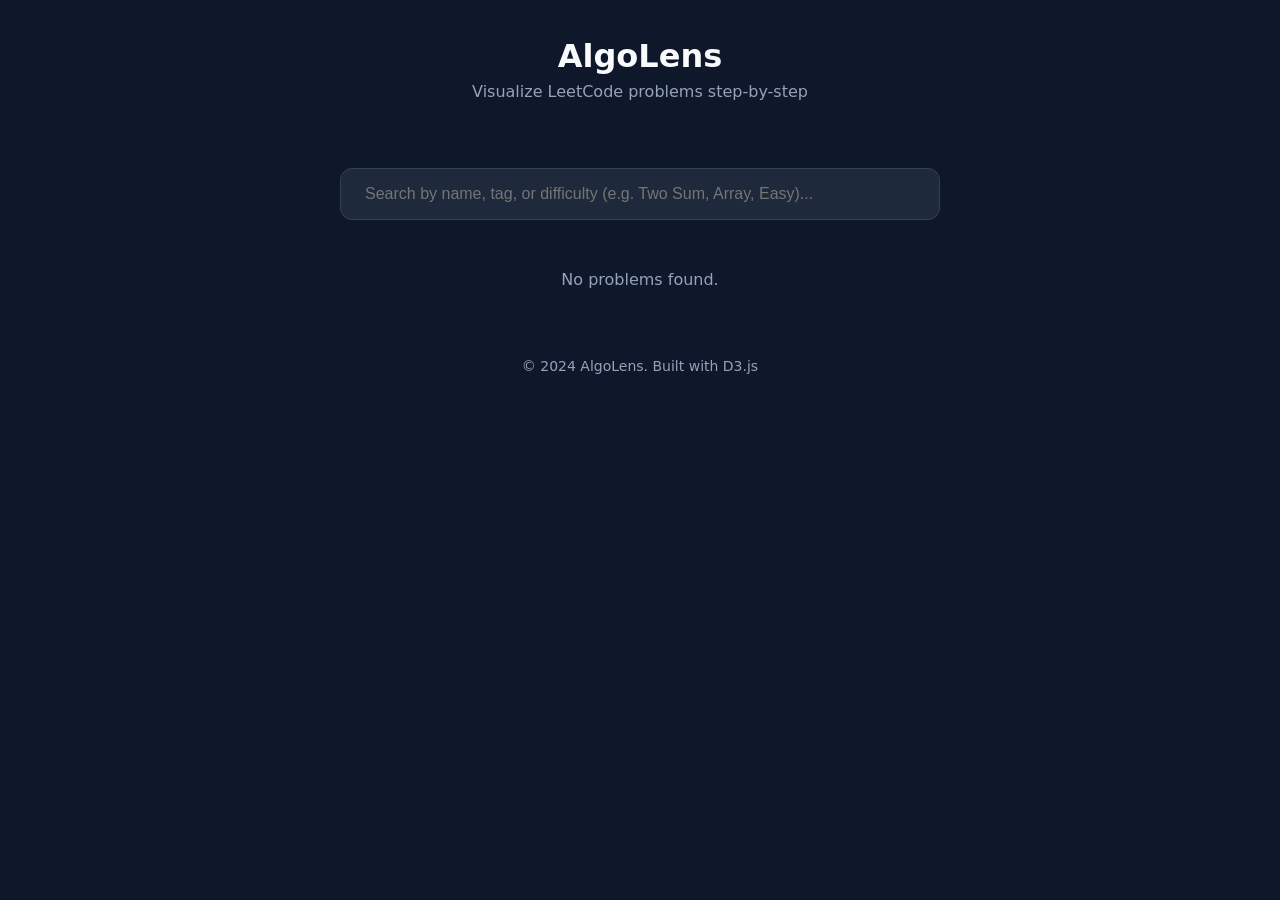
==== visualizer.html @ 5ff3eb58 "feat: initial AlgoLens scaffold" ====
<!DOCTYPE html>
<html lang="en">
<head>
    <meta charset="UTF-8">
    <meta name="viewport" content="width=device-width, initial-scale=1.0">
    <title>Visualizer | AlgoLens</title>
    <link rel="stylesheet" href="css/base.css">
    <link rel="stylesheet" href="css/layout.css">
    <link rel="stylesheet" href="css/components.css">
    <link rel="stylesheet" href="css/visualizer.css">
    <script src="https://d3js.org/d3.v7.min.js"></script>
</head>
<body>
    <header class="header" style="padding: 1rem 0;">
        <div class="container" style="display: flex; align-items: center; justify-content: space-between;">
            <a href="index.html" style="font-size: 1.5rem; font-weight: bold;">AlgoLens</a>
            <h2 id="problem-title" style="font-size: 1.125rem;">Problem Title</h2>
            <div id="problem-difficulty" class="badge">Easy</div>
        </div>
    </header>

    <main class="main-content container">
        <div class="visualizer-container">
            <div class="canvas-area" id="visualizer-canvas">
                <!-- D3.js will render here -->
            </div>

            <aside class="side-panel">
                <div class="controls-card">
                    <h3>Controls</h3>
                    <div class="controls">
                        <button id="btn-prev" class="control-btn" title="Previous Step">
                            <svg width="24" height="24" viewBox="0 0 24 24" fill="none" stroke="currentColor" stroke-width="2"><path d="M15 18l-6-6 6-6"/></svg>
                        </button>
                        <button id="btn-play-pause" class="control-btn" title="Play/Pause">
                            <svg id="play-icon" width="24" height="24" viewBox="0 0 24 24" fill="none" stroke="currentColor" stroke-width="2"><path d="M5 3l14 9-14 9V3z"/></svg>
                            <svg id="pause-icon" style="display: none;" width="24" height="24" viewBox="0 0 24 24" fill="none" stroke="currentColor" stroke-width="2"><rect x="6" y="4" width="4" height="16"/><rect x="14" y="4" width="4" height="16"/></svg>
                        </button>
                        <button id="btn-next" class="control-btn" title="Next Step">
                            <svg width="24" height="24" viewBox="0 0 24 24" fill="none" stroke="currentColor" stroke-width="2"><path d="M9 18l6-6-6-6"/></svg>
                        </button>
                    </div>
                    <div style="margin-top: 1.5rem;">
                        <label style="font-size: 0.875rem; color: var(--text-muted);">Speed</label>
                        <input type="range" id="speed-slider" class="speed-control" min="100" max="2000" step="100" value="1000">
                    </div>
                </div>

                <div class="description-card">
                    <h3>Step Description</h3>
                    <div id="step-info" class="step-description">
                        <p>Loading algorithm steps...</p>
                    </div>
                </div>
            </aside>
        </div>
    </main>

    <script type="module" src="js/router.js"></script>
</body>
</html>
---- css/base.css ----
:root {
    --bg-color: #0f172a;
    --card-bg: #1e293b;
    --text-color: #f8fafc;
    --text-muted: #94a3b8;
    --primary: #38bdf8;
    --primary-hover: #0ea5e9;
    --easy: #22c55e;
    --medium: #eab308;
    --hard: #ef4444;
    --border-color: #334155;
    --font-family: 'Inter', system-ui, -apple-system, sans-serif;
}

* {
    margin: 0;
    padding: 0;
    box-sizing: border-box;
}

body {
    background-color: var(--bg-color);
    color: var(--text-color);
    font-family: var(--font-family);
    line-height: 1.5;
    -webkit-font-smoothing: antialiased;
}

a {
    text-decoration: none;
    color: inherit;
}

button {
    cursor: pointer;
    border: none;
    outline: none;
    font-family: inherit;
}

ul {
    list-style: none;
}
---- css/layout.css ----
.container {
    max-width: 1200px;
    margin: 0 auto;
    padding: 0 1.5rem;
}

.header {
    padding: 2rem 0;
    text-align: center;
}

.main-content {
    padding: 2rem 0;
}

.grid {
    display: grid;
    gap: 1.5rem;
    grid-template-columns: repeat(auto-fill, minmax(300px, 1fr));
}

footer {
    padding: 2rem 0;
    text-align: center;
    color: var(--text-muted);
    font-size: 0.875rem;
}

@media (max-width: 640px) {
    .container {
        padding: 0 1rem;
    }
}
---- css/components.css ----
/* Search Bar */
.search-container {
    max-width: 600px;
    margin: 0 auto 3rem;
    position: relative;
}

.search-input {
    width: 100%;
    padding: 1rem 1.5rem;
    background: var(--card-bg);
    border: 1px solid var(--border-color);
    border-radius: 0.75rem;
    color: var(--text-color);
    font-size: 1rem;
    transition: border-color 0.2s;
}

.search-input:focus {
    border-color: var(--primary);
    outline: none;
}

/* Problem Card */
.problem-card {
    background: var(--card-bg);
    border: 1px solid var(--border-color);
    border-radius: 1rem;
    padding: 1.5rem;
    transition: transform 0.2s, border-color 0.2s;
    display: flex;
    flex-direction: column;
    justify-content: space-between;
    cursor: pointer;
}

.problem-card:hover {
    transform: translateY(-4px);
    border-color: var(--primary);
}

.problem-title {
    font-size: 1.25rem;
    font-weight: 600;
    margin-bottom: 0.5rem;
}

.problem-meta {
    display: flex;
    align-items: center;
    gap: 0.75rem;
    margin-bottom: 1rem;
}

.badge {
    padding: 0.25rem 0.75rem;
    border-radius: 9999px;
    font-size: 0.75rem;
    font-weight: 600;
    text-transform: uppercase;
}

.badge.easy { background: rgba(34, 197, 94, 0.1); color: var(--easy); }
.badge.medium { background: rgba(234, 179, 8, 0.1); color: var(--medium); }
.badge.hard { background: rgba(239, 68, 68, 0.1); color: var(--hard); }

.tag-list {
    display: flex;
    flex-wrap: wrap;
    gap: 0.5rem;
}

.tag {
    font-size: 0.75rem;
    color: var(--text-muted);
    background: rgba(148, 163, 184, 0.1);
    padding: 0.125rem 0.5rem;
    border-radius: 4px;
}

/* Buttons */
.btn {
    padding: 0.5rem 1rem;
    border-radius: 0.5rem;
    font-weight: 500;
    transition: background 0.2s;
}

.btn-primary {
    background: var(--primary);
    color: white;
}

.btn-primary:hover {
    background: var(--primary-hover);
}
---- css/visualizer.css ----
.visualizer-container {
    display: grid;
    grid-template-columns: 1fr 350px;
    gap: 1.5rem;
    height: calc(100vh - 150px);
}

.canvas-area {
    background: var(--card-bg);
    border: 1px solid var(--border-color);
    border-radius: 1rem;
    position: relative;
    overflow: hidden;
}

.side-panel {
    display: flex;
    flex-direction: column;
    gap: 1.5rem;
}

.controls-card, .description-card {
    background: var(--card-bg);
    border: 1px solid var(--border-color);
    border-radius: 1rem;
    padding: 1.5rem;
}

.description-card {
    flex-grow: 1;
    overflow-y: auto;
}

.controls {
    display: flex;
    align-items: center;
    justify-content: center;
    gap: 1rem;
    margin-top: 1rem;
}

.control-btn {
    background: var(--border-color);
    color: var(--text-color);
    width: 40px;
    height: 40px;
    border-radius: 50%;
    display: flex;
    align-items: center;
    justify-content: center;
    transition: background 0.2s;
}

.control-btn:hover {
    background: var(--text-muted);
}

.control-btn.active {
    background: var(--primary);
}

.speed-control {
    width: 100%;
    margin-top: 1rem;
}

.step-description {
    font-size: 0.9375rem;
    color: var(--text-muted);
}

.step-description strong {
    color: var(--text-color);
    display: block;
    margin-bottom: 0.5rem;
}

@media (max-width: 1024px) {
    .visualizer-container {
        grid-template-columns: 1fr;
        height: auto;
    }
    
    .canvas-area {
        height: 400px;
    }
}
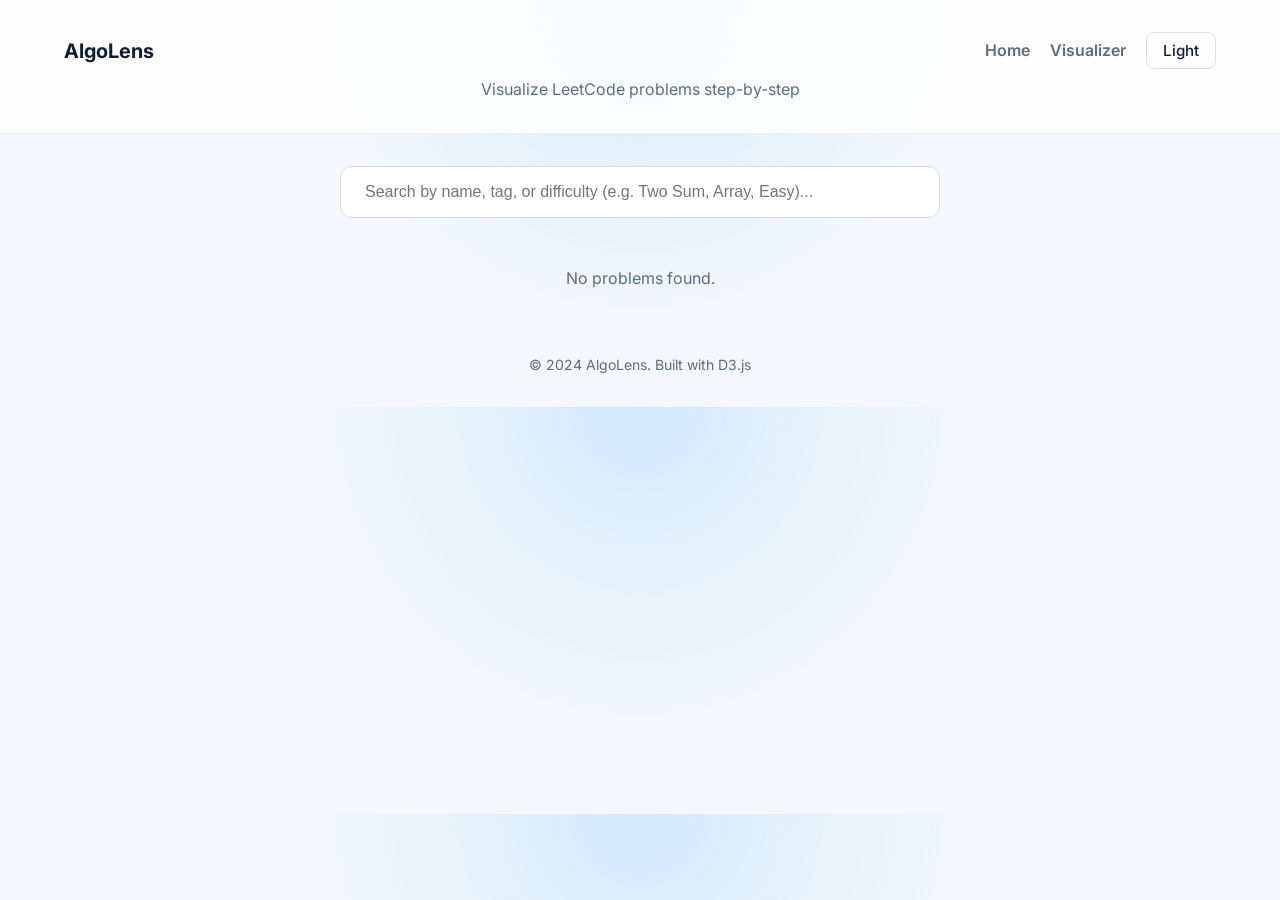
==== commit a94124d0: "feat: polish UI with light/dark theme, improved cards, favicon, accessibility" ====
--- a/visualizer.html
+++ b/visualizer.html
@@ -4,6 +4,11 @@
     <meta charset="UTF-8">
     <meta name="viewport" content="width=device-width, initial-scale=1.0">
     <title>Visualizer | AlgoLens</title>
+    <meta name="description" content="AlgoLens visualizer — step through algorithm states rendered with D3.js">
+    <link rel="icon" href="favicon.svg" type="image/svg+xml">
+    <link rel="preconnect" href="https://fonts.googleapis.com">
+    <link rel="preconnect" href="https://fonts.gstatic.com" crossorigin>
+    <link href="https://fonts.googleapis.com/css2?family=Inter:wght@400;600;700&display=swap" rel="stylesheet">
     <link rel="stylesheet" href="css/base.css">
     <link rel="stylesheet" href="css/layout.css">
     <link rel="stylesheet" href="css/components.css">
@@ -11,11 +16,20 @@
     <script src="https://d3js.org/d3.v7.min.js"></script>
 </head>
 <body>
+    <a class="skip-link" href="#visualizer-canvas">Skip to visualizer</a>
     <header class="header" style="padding: 1rem 0;">
-        <div class="container" style="display: flex; align-items: center; justify-content: space-between;">
-            <a href="index.html" style="font-size: 1.5rem; font-weight: bold;">AlgoLens</a>
-            <h2 id="problem-title" style="font-size: 1.125rem;">Problem Title</h2>
-            <div id="problem-difficulty" class="badge">Easy</div>
+        <div class="container header-row" style="align-items: center; justify-content: space-between;">
+            <div style="display:flex; gap:1rem; align-items:center;">
+                <a class="logo" href="index.html">AlgoLens</a>
+                <a href="index.html" class="btn btn-primary">Back</a>
+            </div>
+            <h2 id="problem-title" class="problem-heading">Problem Title</h2>
+            <div style="display:flex; align-items:center; gap:0.75rem;">
+                <div id="problem-difficulty" class="badge">Easy</div>
+                <button type="button" class="btn btn-ghost theme-toggle" data-theme-toggle aria-pressed="false">
+                    <span data-theme-label>Dark</span>
+                </button>
+            </div>
         </div>
     </header>
 
--- a/css/base.css
+++ b/css/base.css
@@ -1,15 +1,29 @@
 :root {
-    --bg-color: #0f172a;
-    --card-bg: #1e293b;
-    --text-color: #f8fafc;
-    --text-muted: #94a3b8;
-    --primary: #38bdf8;
-    --primary-hover: #0ea5e9;
+    --bg-color: #0b1220;
+    --bg-accent: radial-gradient(circle at top, rgba(63,176,255,0.14), transparent 48%);
+    --card-bg: #0f1724;
+    --card-bg-soft: rgba(15, 23, 36, 0.82);
+    --text-color: #e6eef6;
+    --text-muted: #9fb0c8;
+    --primary: #3fb0ff;
+    --primary-hover: #1ea0f5;
     --easy: #22c55e;
     --medium: #eab308;
     --hard: #ef4444;
     --border-color: #334155;
     --font-family: 'Inter', system-ui, -apple-system, sans-serif;
+}
+
+:root[data-theme="light"] {
+    --bg-color: #f4f7fb;
+    --bg-accent: radial-gradient(circle at top, rgba(63,176,255,0.18), transparent 42%);
+    --card-bg: #ffffff;
+    --card-bg-soft: rgba(255, 255, 255, 0.86);
+    --text-color: #102033;
+    --text-muted: #5b6d81;
+    --primary: #176fd6;
+    --primary-hover: #0f5bb2;
+    --border-color: #d6e0ea;
 }
 
 * {
@@ -19,11 +33,47 @@
 }
 
 body {
-    background-color: var(--bg-color);
+    background: var(--bg-accent), var(--bg-color);
     color: var(--text-color);
     font-family: var(--font-family);
     line-height: 1.5;
     -webkit-font-smoothing: antialiased;
+}
+
+/* Utility: visually hidden (for accessible labels) */
+.visually-hidden {
+    position: absolute !important;
+    height: 1px; width: 1px;
+    overflow: hidden;
+    clip: rect(1px, 1px, 1px, 1px);
+    white-space: nowrap;
+}
+
+/* Skip link for keyboard users */
+.skip-link {
+    position: absolute;
+    left: -999px;
+    top: auto;
+    width: 1px;
+    height: 1px;
+    overflow: hidden;
+}
+.skip-link:focus {
+    left: 1rem;
+    top: 1rem;
+    width: auto;
+    height: auto;
+    background: var(--card-bg);
+    color: var(--text-color);
+    padding: 0.5rem 0.75rem;
+    border-radius: 4px;
+    z-index: 9999;
+}
+
+/* Focus outlines for accessibility */
+:focus {
+    outline: 3px solid rgba(63,176,255,0.16);
+    outline-offset: 2px;
 }
 
 a {
--- a/css/layout.css
+++ b/css/layout.css
@@ -7,6 +7,54 @@
 .header {
     padding: 2rem 0;
     text-align: center;
+    background: var(--card-bg-soft);
+    border-bottom: 1px solid rgba(148, 163, 184, 0.14);
+    backdrop-filter: blur(12px);
+}
+
+.header-row {
+    display: flex;
+    align-items: center;
+    justify-content: space-between;
+    gap: 1rem;
+}
+
+.logo {
+    font-weight: 700;
+    font-size: 1.25rem;
+    color: var(--text-color);
+}
+
+.nav a {
+    margin-left: 1rem;
+    color: var(--text-muted);
+    font-weight: 600;
+}
+
+.nav a:hover {
+    color: var(--text-color);
+}
+
+.theme-toggle {
+    margin-left: 1rem;
+    display: inline-flex;
+    align-items: center;
+    gap: 0.5rem;
+}
+
+.theme-toggle svg {
+    width: 16px;
+    height: 16px;
+}
+
+.tagline {
+    color: var(--text-muted);
+    margin-top: 0.5rem;
+}
+
+.problem-heading {
+    font-size: 1.1rem;
+    font-weight: 700;
 }
 
 .main-content {
--- a/css/components.css
+++ b/css/components.css
@@ -39,6 +39,42 @@
     border-color: var(--primary);
 }
 
+.problem-card-header {
+    display: flex;
+    align-items: flex-start;
+    justify-content: space-between;
+    gap: 1rem;
+    margin-bottom: 0.75rem;
+}
+
+.problem-summary {
+    color: var(--text-muted);
+    font-size: 0.92rem;
+    margin-bottom: 1rem;
+}
+
+.problem-link {
+    margin-top: 1rem;
+    display: inline-flex;
+    align-items: center;
+    gap: 0.4rem;
+    color: var(--primary);
+    font-weight: 600;
+    font-size: 0.95rem;
+}
+
+.problem-link svg {
+    width: 14px;
+    height: 14px;
+}
+
+.problem-card:focus {
+    transform: translateY(-2px);
+    box-shadow: 0 6px 18px rgba(2,6,23,0.6);
+    border-color: var(--primary);
+    outline: none;
+}
+
 .problem-title {
     font-size: 1.25rem;
     font-weight: 600;
@@ -78,6 +114,14 @@
     border-radius: 4px;
 }
 
+/* Buttons refinement */
+.btn {
+    padding: 0.45rem 0.75rem;
+    border-radius: 0.5rem;
+    font-weight: 600;
+    font-size: 0.95rem;
+}
+
 /* Buttons */
 .btn {
     padding: 0.5rem 1rem;
@@ -94,3 +138,14 @@
 .btn-primary:hover {
     background: var(--primary-hover);
 }
+
+.btn-ghost {
+    background: transparent;
+    color: var(--text-color);
+    border: 1px solid var(--border-color);
+}
+
+.btn-ghost:hover {
+    border-color: var(--primary);
+    color: var(--primary);
+}
--- a/css/visualizer.css
+++ b/css/visualizer.css
@@ -1,8 +1,8 @@
 .visualizer-container {
     display: grid;
-    grid-template-columns: 1fr 350px;
+    grid-template-columns: 1fr 340px;
     gap: 1.5rem;
-    height: calc(100vh - 150px);
+    min-height: calc(100vh - 160px);
 }
 
 .canvas-area {
@@ -29,6 +29,17 @@
 .description-card {
     flex-grow: 1;
     overflow-y: auto;
+}
+
+/* Keep side panel controls visible on large screens */
+@media (min-width: 1025px) {
+    .side-panel {
+        position: relative;
+    }
+    .controls-card {
+        position: sticky;
+        top: 1.5rem;
+    }
 }
 
 .controls {
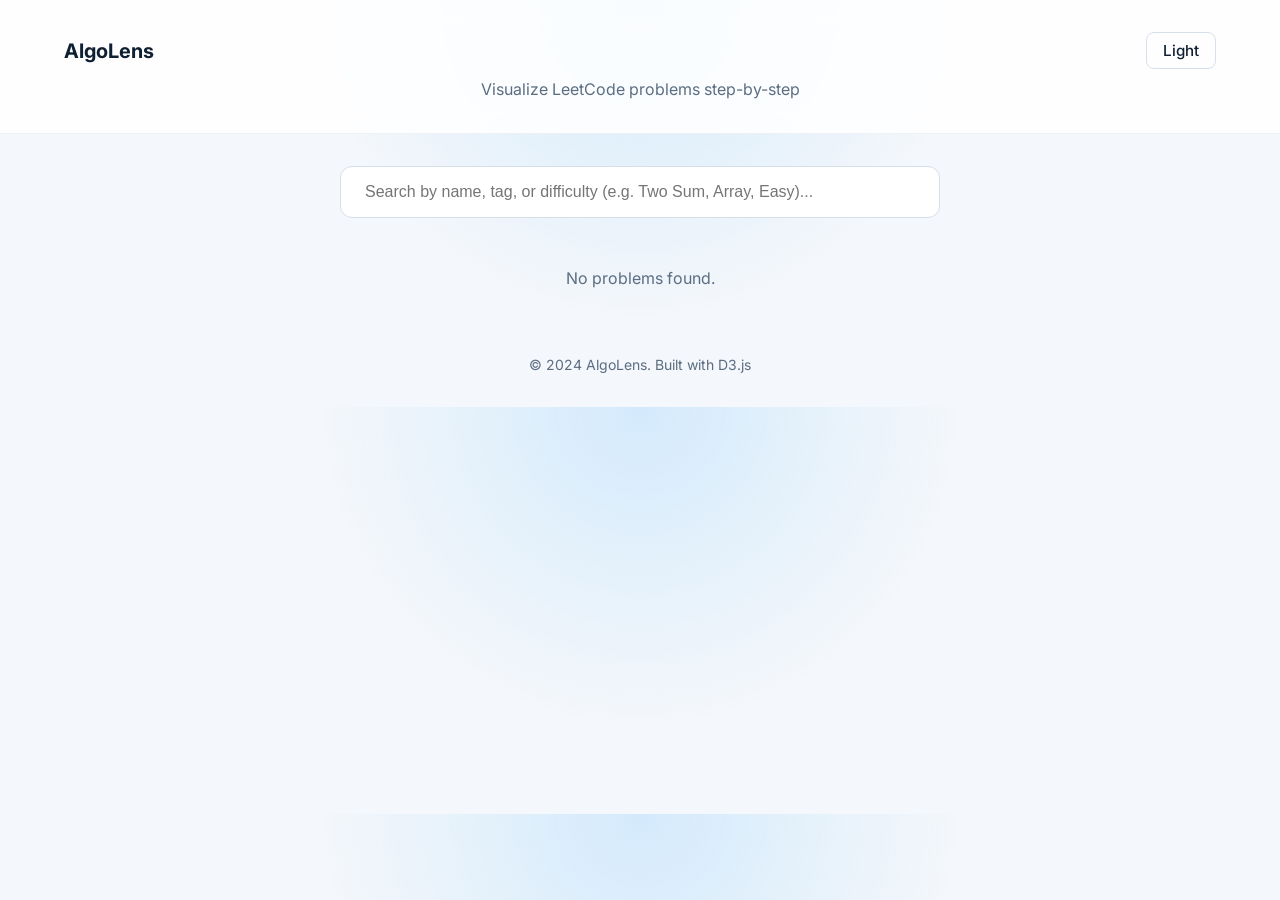
==== commit adcfe60e: "fix: contextual nav — minimal header on home, back button on visualizer" ====
--- a/visualizer.html
+++ b/visualizer.html
@@ -19,9 +19,9 @@
     <a class="skip-link" href="#visualizer-canvas">Skip to visualizer</a>
     <header class="header" style="padding: 1rem 0;">
         <div class="container header-row" style="align-items: center; justify-content: space-between;">
-            <div style="display:flex; gap:1rem; align-items:center;">
+            <div style="display:flex; gap:0.75rem; align-items:center;">
                 <a class="logo" href="index.html">AlgoLens</a>
-                <a href="index.html" class="btn btn-primary">Back</a>
+                <a href="index.html" class="btn btn-primary">← Back</a>
             </div>
             <h2 id="problem-title" class="problem-heading">Problem Title</h2>
             <div style="display:flex; align-items:center; gap:0.75rem;">
